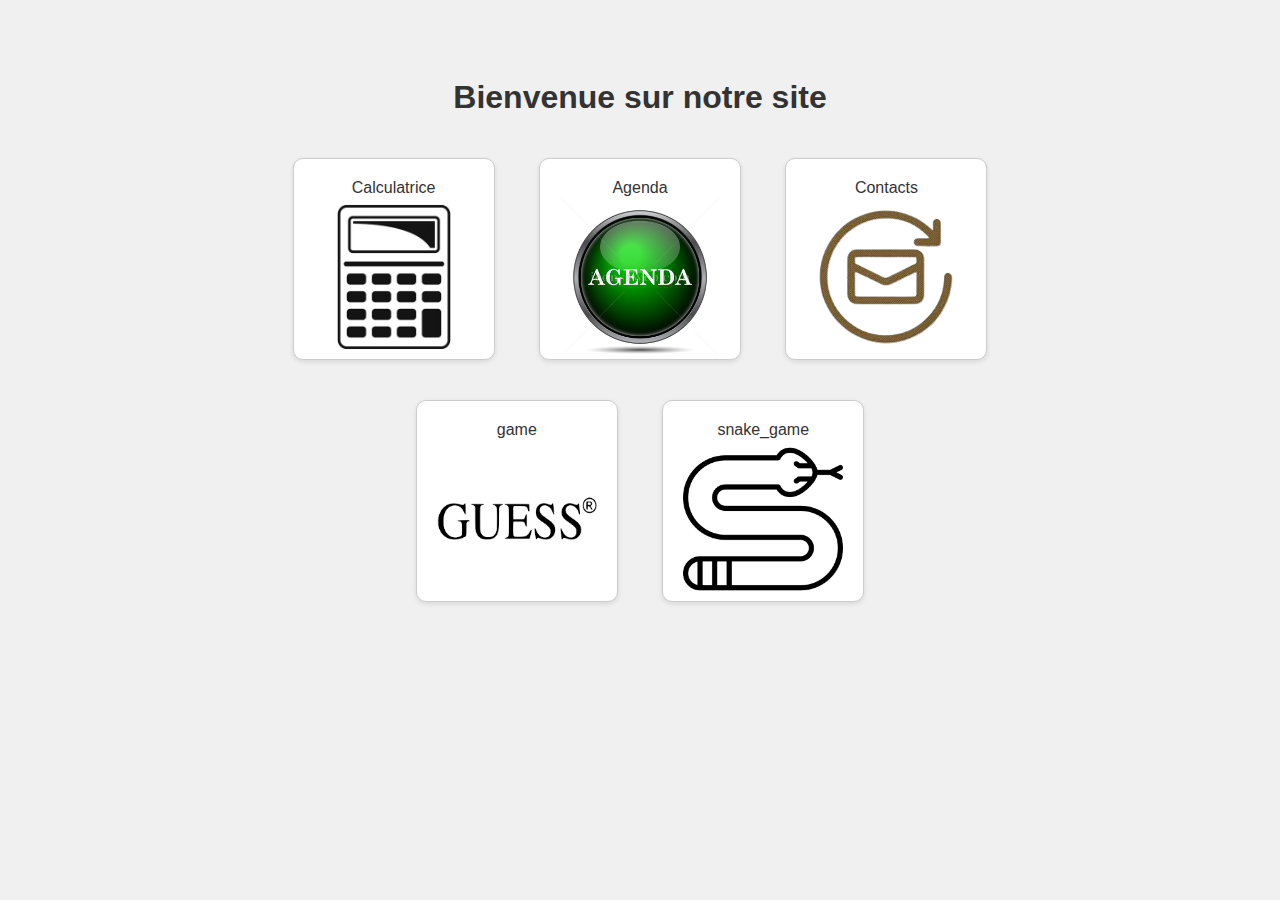
==== index.html @ 4b771b56 "Add files via upload" ====
<!DOCTYPE html>
<html lang="en">
<head>
    <meta charset="UTF-8" />
    <meta name="viewport" content="width=device-width, initial-scale=1.0" />
    <title>Page d'accueil</title>
    <link rel="stylesheet" href="styless.css" />
    <script src="scriptaa.js"></script>
</head>
<body>
    <div class="container">
        <h1>Bienvenue sur notre site</h1>
        <div class="tasks">
            <div class="task">
                <a href="calculatrice.html">Calculatrice </br> <img src="calculatrice.jpg" alt="" width="100%"></a>
            </div>
            <div class="task">
                <a href="agenda.html">Agenda </br> <img src="agenda.jpg"  width="100%"></a>
            </div>
            <div class="task">
                <a href="contacts.html">Contacts</br> <img src="téléchargement-removebg-preview.png"  width="100%"></a>
            </div>
            <div class="task restricted">
                <a href="game.html">game</br> <img src="guess.png"  width="100%"></a>
            </div>
            <div class="task restricted">
                <a href="Snake_game.html">snake_game</br> <img src="HHTP.png"  width="100%"></a>
            </div>
        </div>
    </div>
</body>
</html>
---- styless.css ----
body {
  font-family: Arial, sans-serif;
  background-color: #f0f0f0;
  text-align: center;
  padding: 50px;
}
.container {
  max-width: 800px;
  margin: 0 auto;
}
h1 {
  color: #333;
}
.task {
  display: inline-block;
  width: 200px;
  height: 200px;
  margin: 20px;
  background-color: #fff;
  border: 1px solid #ccc;
  border-radius: 10px;
  box-shadow: 0 2px 5px rgba(0, 0, 0, 0.1);
  transition: transform 0.3s ease;
}
.task:hover {
  transform: translateY(-10px);
  box-shadow: 0 4px 10px rgba(0, 0, 0, 0.2);
}
.task a {
  display: block;
  text-decoration: none;
  color: #333;
  padding: 20px;
}
.task a:hover {
  color: #555;
}
/* Hide the restricted tasks on mobile devices */
@media (max-width: 768px) {
  .task.restricted {
    display: none;
  }
}
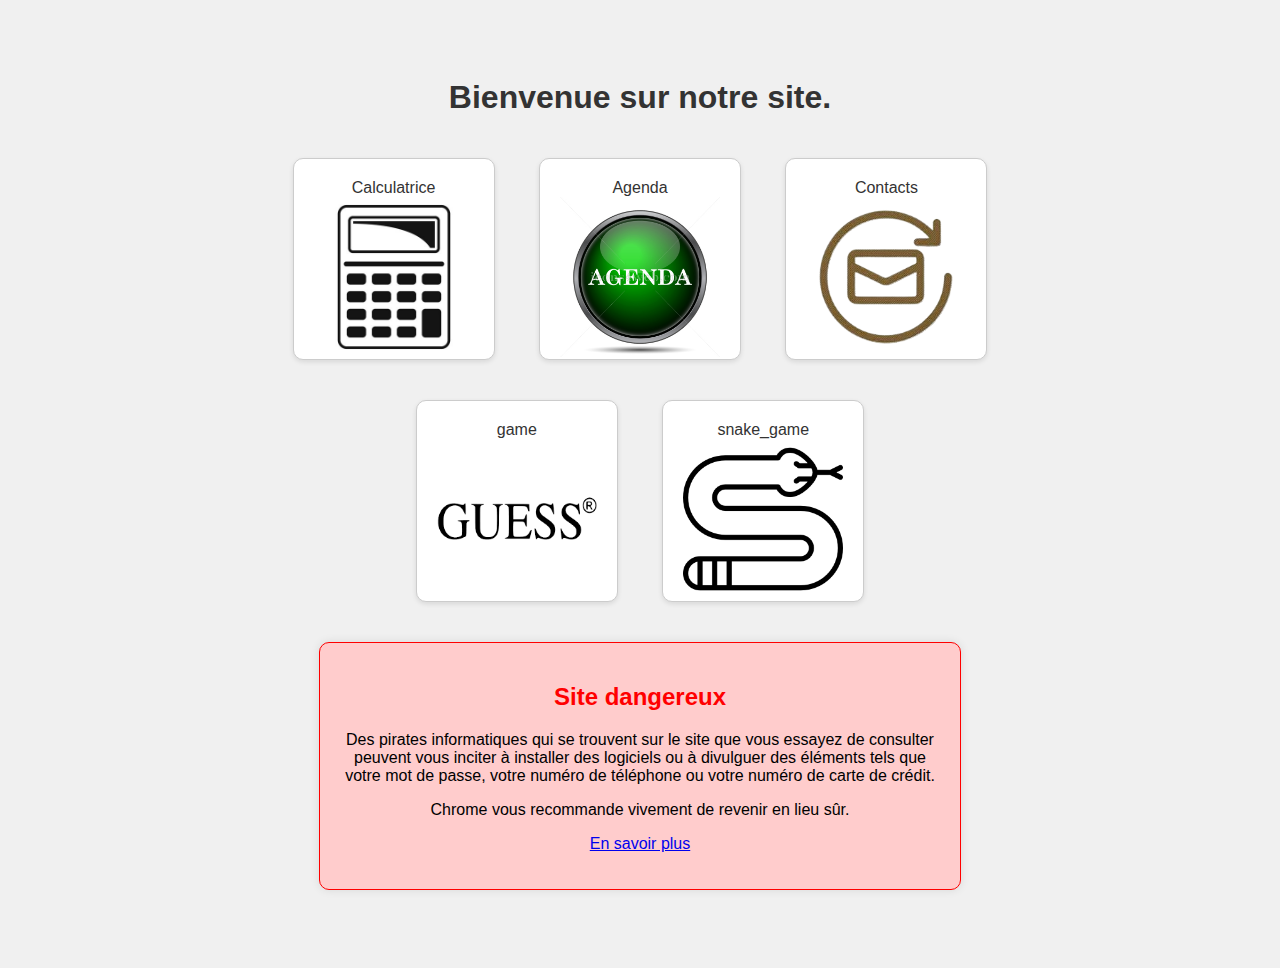
==== commit 77cff0bf: "Update index.html" ====
--- a/index.html
+++ b/index.html
@@ -6,10 +6,24 @@
     <title>Page d'accueil</title>
     <link rel="stylesheet" href="styless.css" />
     <script src="scriptaa.js"></script>
+    <style>
+        .warning {
+            max-width: 600px;
+            margin: 20px auto;
+            padding: 20px;
+            background-color: #ffcccc;
+            border: 1px solid #ff0000;
+            border-radius: 10px;
+            box-shadow: 0 0 10px rgba(0, 0, 0, 0.1);
+        }
+        .warning h2 {
+            color: #ff0000;
+        }
+    </style>
 </head>
 <body>
     <div class="container">
-        <h1>Bienvenue sur notre site</h1>
+        <h1>Bienvenue sur notre site.</h1>
         <div class="tasks">
             <div class="task">
                 <a href="calculatrice.html">Calculatrice </br> <img src="calculatrice.jpg" alt="" width="100%"></a>
@@ -27,6 +41,12 @@
                 <a href="Snake_game.html">snake_game</br> <img src="HHTP.png"  width="100%"></a>
             </div>
         </div>
+        <div class="warning">
+            <h2>Site dangereux</h2>
+            <p>Des pirates informatiques qui se trouvent sur le site que vous essayez de consulter peuvent vous inciter à installer des logiciels ou à divulguer des éléments tels que votre mot de passe, votre numéro de téléphone ou votre numéro de carte de crédit.</p>
+            <p>Chrome vous recommande vivement de revenir en lieu sûr.</p>
+            <p><a href="https://support.google.com/chrome/answer/99020" target="_blank">En savoir plus</a></p>
+        </div>
     </div>
 </body>
 </html>
